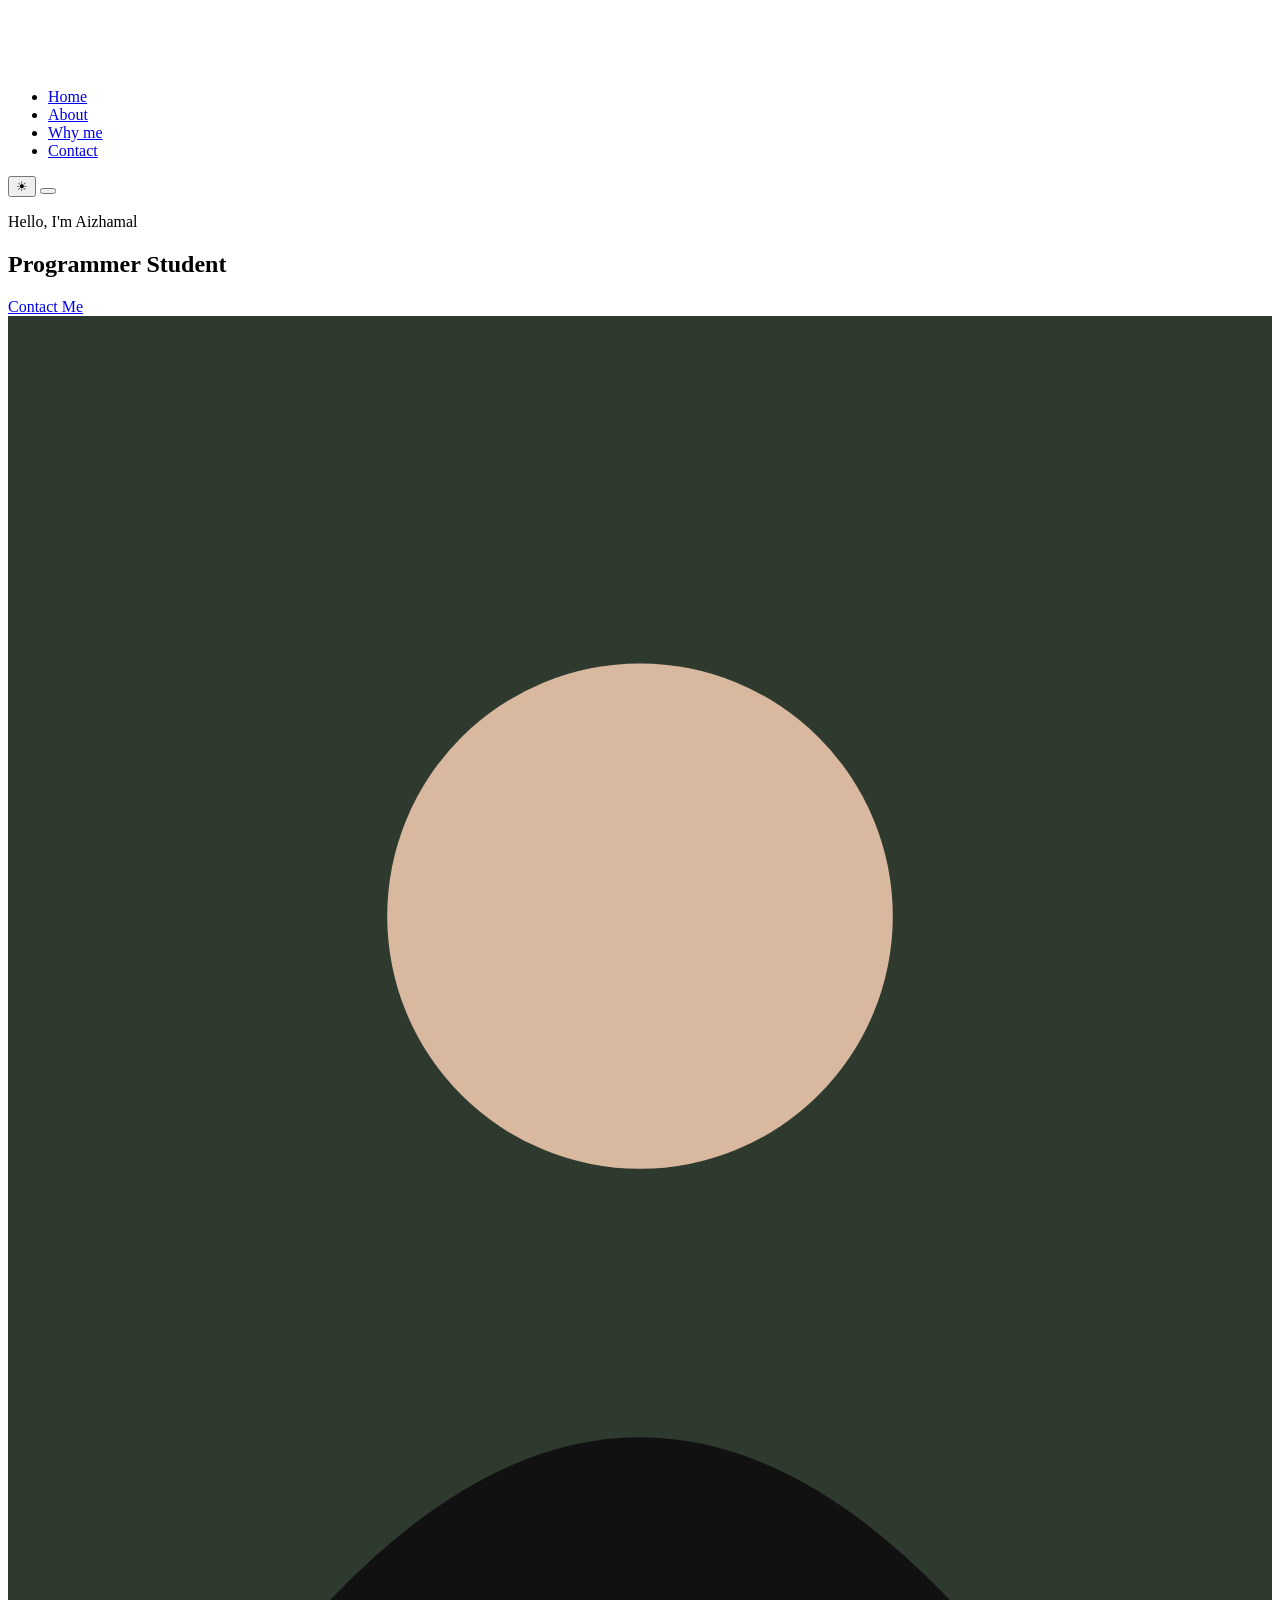
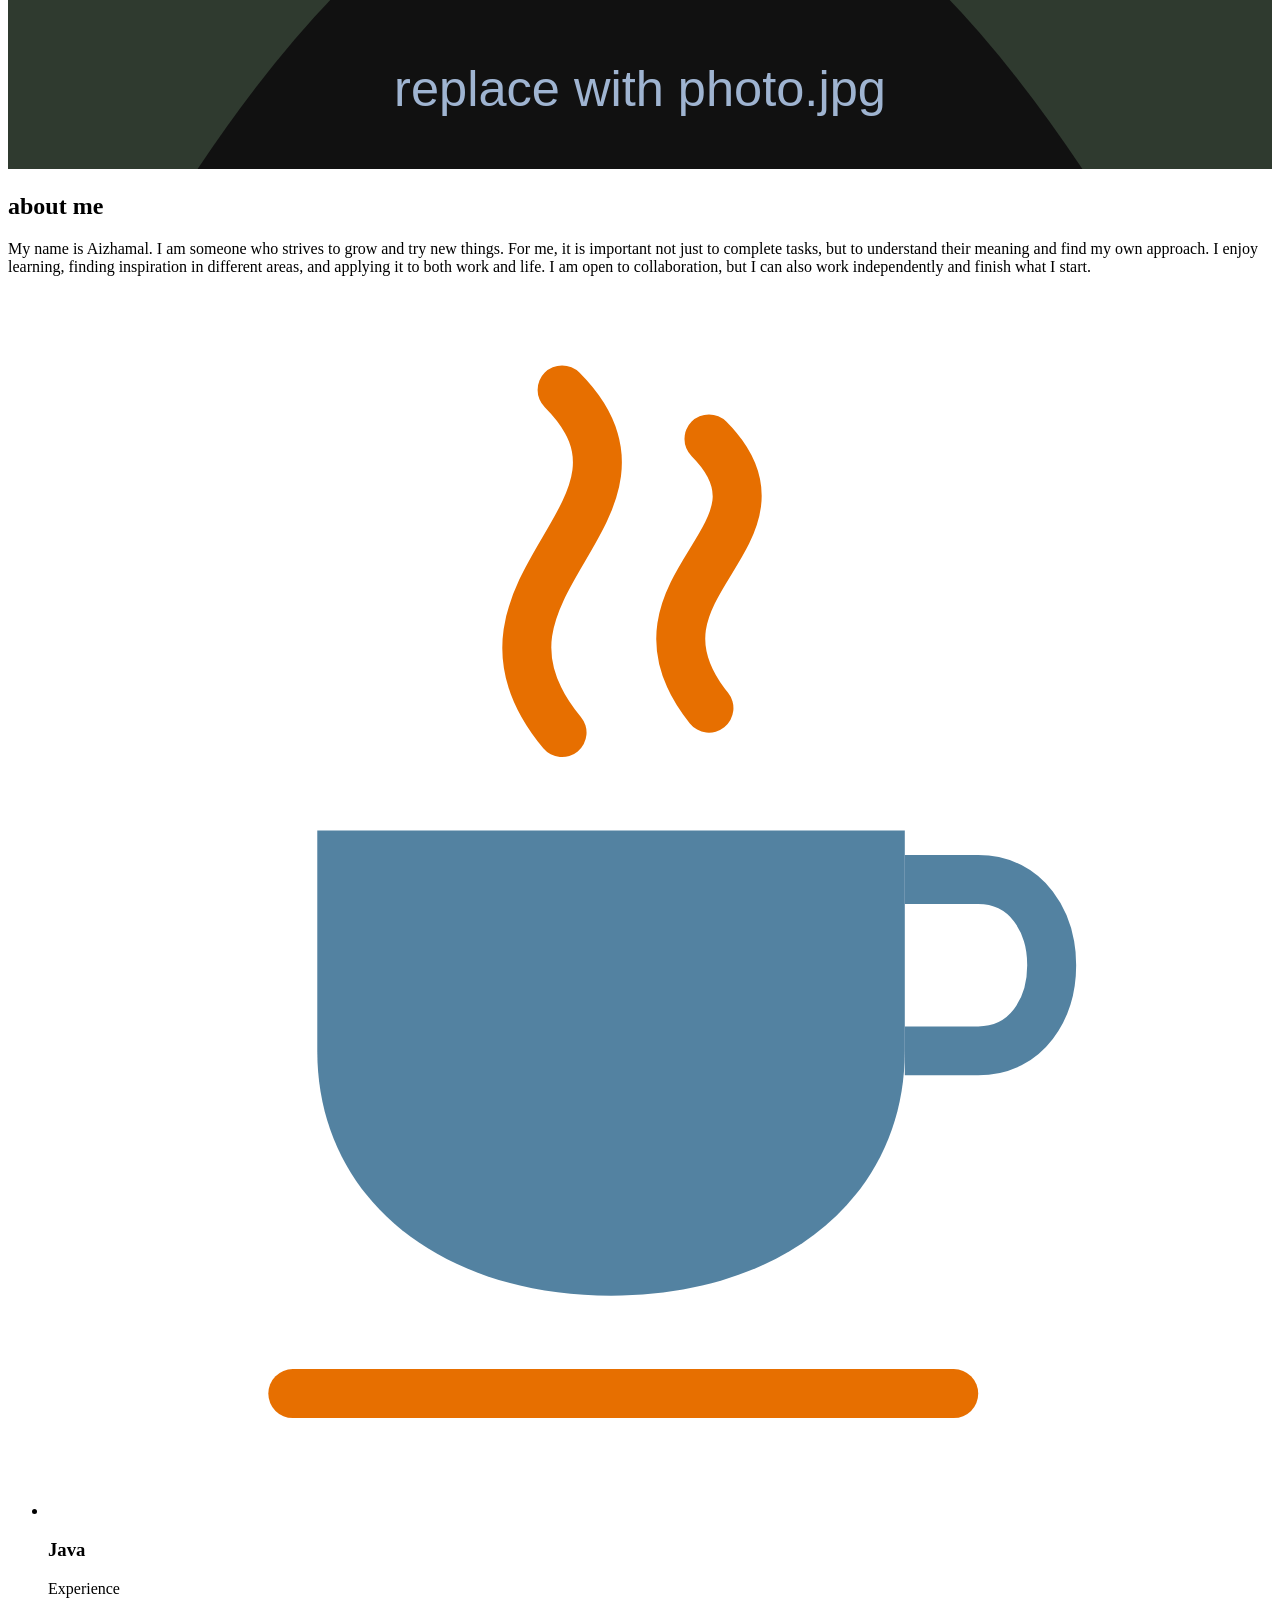
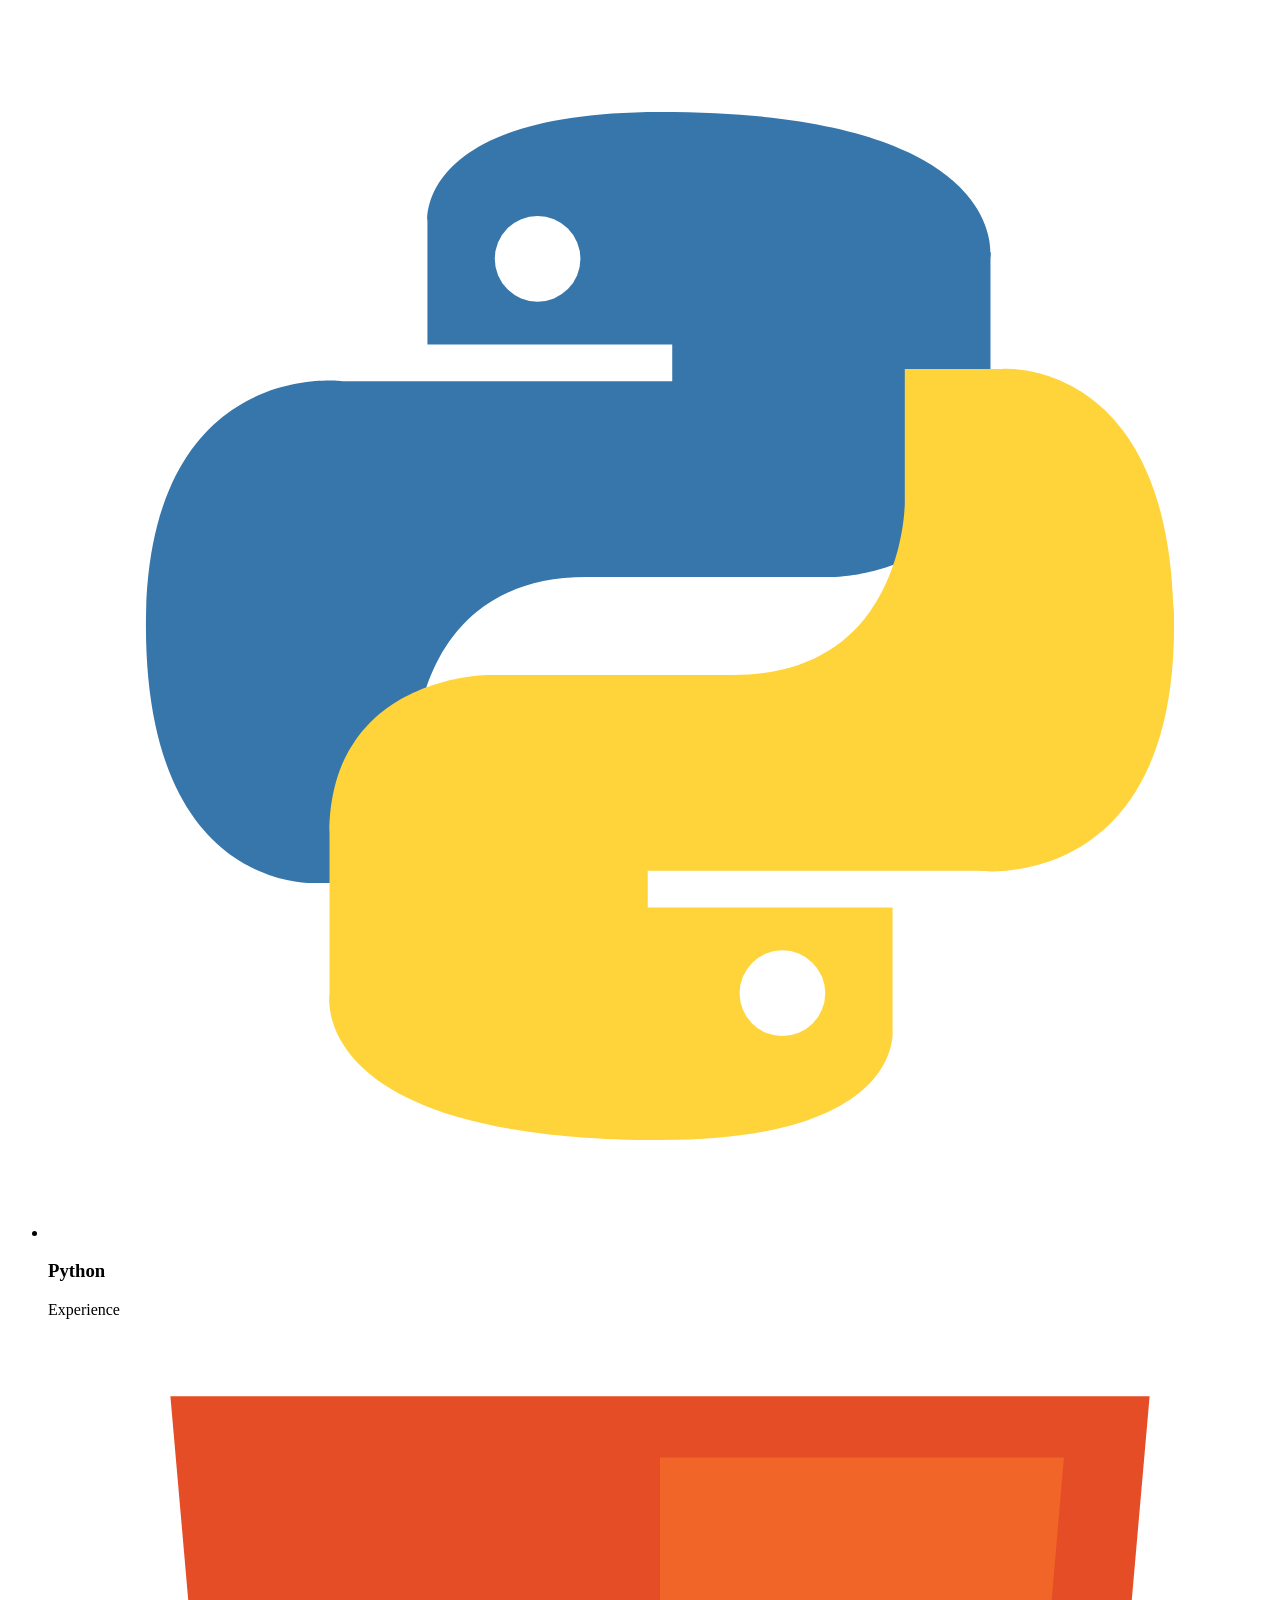
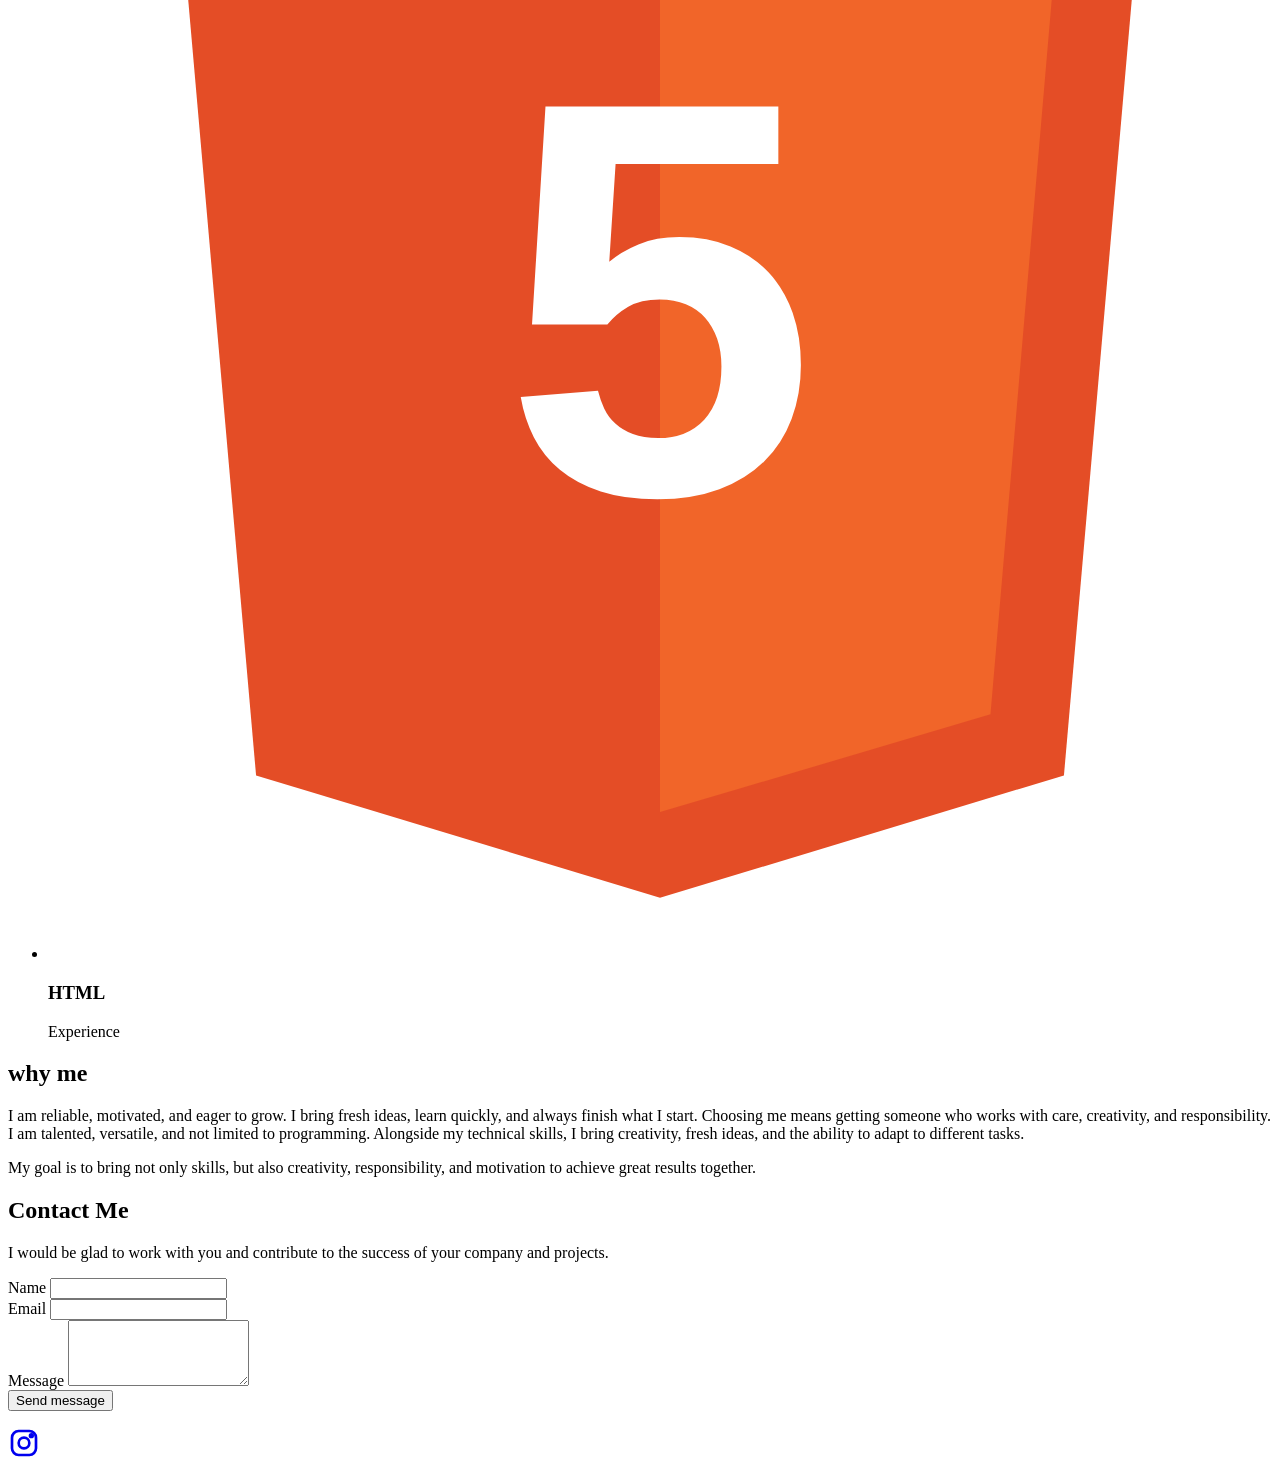
==== images/index.html @ 970d0077 "Add files via upload" ====
<!DOCTYPE html>
<html lang="en">
<head>
  <meta charset="UTF-8">
  <meta name="viewport" content="width=device-width, initial-scale=1.0">
  <title>Aizhamal | Portfolio</title>
  <!-- Шрифт Poppins с Google Fonts (как в макете) -->
  <link rel="preconnect" href="https://fonts.googleapis.com">
  <link rel="preconnect" href="https://fonts.gstatic.com" crossorigin>
  <link href="https://fonts.googleapis.com/css2?family=Poppins:wght@400;500;600;700&display=swap" rel="stylesheet">
  <link rel="stylesheet" href="css/style.css">
  <link rel="icon" type="image/png" href="images/@dyslexicisaiah.jpg">
</head>
<body>

  <!-- ШАПКА: логотип, меню, кнопка темы, бургер -->
  <header class="header">
    <a href="#home" class="logo" aria-label="Go to top">
      <img src="images/logo.svg" alt="Logo">
    </a>

    <nav class="nav" id="nav" aria-label="Main navigation">
      <ul class="nav__list">
        <li><a href="#home">Home</a></li>
        <li><a href="#about">About</a></li>
        <li><a href="#why-me">Why me</a></li>
        <li><a href="#contact">Contact</a></li>
      </ul>
    </nav>

    <div class="header__actions">
      <button class="icon-btn" id="theme-toggle" type="button" aria-label="Switch theme">
        <span id="theme-icon">☀</span>
      </button>
      <button class="icon-btn burger" id="burger" type="button" aria-label="Open menu" aria-expanded="false" aria-controls="nav">
        <span class="burger__line"></span>
        <span class="burger__line"></span>
        <span class="burger__line"></span>
      </button>
    </div>
  </header>

  <main>
    <!-- HERO -->
    <section class="hero" id="home">
      <div class="hero__text">
        <p class="hero__hello">Hello, I'm Aizhamal</p>
        <h1 class="hero__title">Programmer Student</h1>
        <a href="#contact" class="hero__link">Contact Me</a>
      </div>
      <div class="hero__photo">
        <!-- Замени images/photo.jpg на своё фото -->
        <img src="images/photo.svg" alt="Portrait of Aizhamal">
      </div>
    </section>

    <!-- ABOUT ME -->
    <section class="section" id="about">
      <h2 class="section__title">about me</h2>
      <p class="section__text">
        My name is Aizhamal. I am someone who strives to grow and try new things.
        For me, it is important not just to complete tasks, but to understand their
        meaning and find my own approach. I enjoy learning, finding inspiration in
        different areas, and applying it to both work and life. I am open to
        collaboration, but I can also work independently and finish what I start.
      </p>

      <ul class="skills">
        <li class="skill">
          <img src="images/java.svg" alt="Java logo" class="skill__icon">
          <h3 class="skill__name">Java</h3>
          <p class="skill__label">Experience</p>
        </li>
        <li class="skill">
          <img src="images/python.svg" alt="Python logo" class="skill__icon">
          <h3 class="skill__name">Python</h3>
          <p class="skill__label">Experience</p>
        </li>
        <li class="skill">
          <img src="images/html5.svg" alt="HTML5 logo" class="skill__icon">
          <h3 class="skill__name">HTML</h3>
          <p class="skill__label">Experience</p>
        </li>
      </ul>
    </section>

    <!-- WHY ME -->
    <section class="section" id="why-me">
      <h2 class="section__title">why me</h2>
      <p class="section__text">
        I am reliable, motivated, and eager to grow. I bring fresh ideas, learn
        quickly, and always finish what I start. Choosing me means getting someone
        who works with care, creativity, and responsibility. I am talented,
        versatile, and not limited to programming. Alongside my technical skills,
        I bring creativity, fresh ideas, and the ability to adapt to different tasks.
      </p>
      <p class="section__text">
        My goal is to bring not only skills, but also creativity, responsibility,
        and motivation to achieve great results together.
      </p>
    </section>

    <!-- CONTACT -->
    <section class="section" id="contact">
      <h2 class="section__title">Contact Me</h2>
      <p class="section__text section__text--small">
        I would be glad to work with you and contribute to the success of your
        company and projects.
      </p>

      <form class="form" id="contact-form" novalidate>
        <div class="form__group">
          <label for="name">Name</label>
          <input type="text" id="name" name="name" autocomplete="name">
          <span class="form__error" id="name-error" role="alert"></span>
        </div>

        <div class="form__group">
          <label for="email">Email</label>
          <input type="email" id="email" name="email" autocomplete="email">
          <span class="form__error" id="email-error" role="alert"></span>
        </div>

        <div class="form__group">
          <label for="message">Message</label>
          <textarea id="message" name="message" rows="4"></textarea>
          <span class="form__error" id="message-error" role="alert"></span>
        </div>

        <button type="submit" class="form__btn">Send message</button>
        <p class="form__success" id="form-success" role="status"></p>
      </form>
    </section>
  </main>

  <footer class="footer">
    <a href="https://www.instagram.com/" target="_blank" rel="noopener" aria-label="Instagram">
      <svg viewBox="0 0 24 24" width="32" height="32" fill="none" stroke="currentColor" stroke-width="2" aria-hidden="true">
        <rect x="3" y="3" width="18" height="18" rx="5"/>
        <circle cx="12" cy="12" r="4"/>
        <circle cx="17.5" cy="6.5" r="1" fill="currentColor"/>
      </svg>
    </a>
  </footer>

  <script src="js/script.js"></script>
</body>
</html>
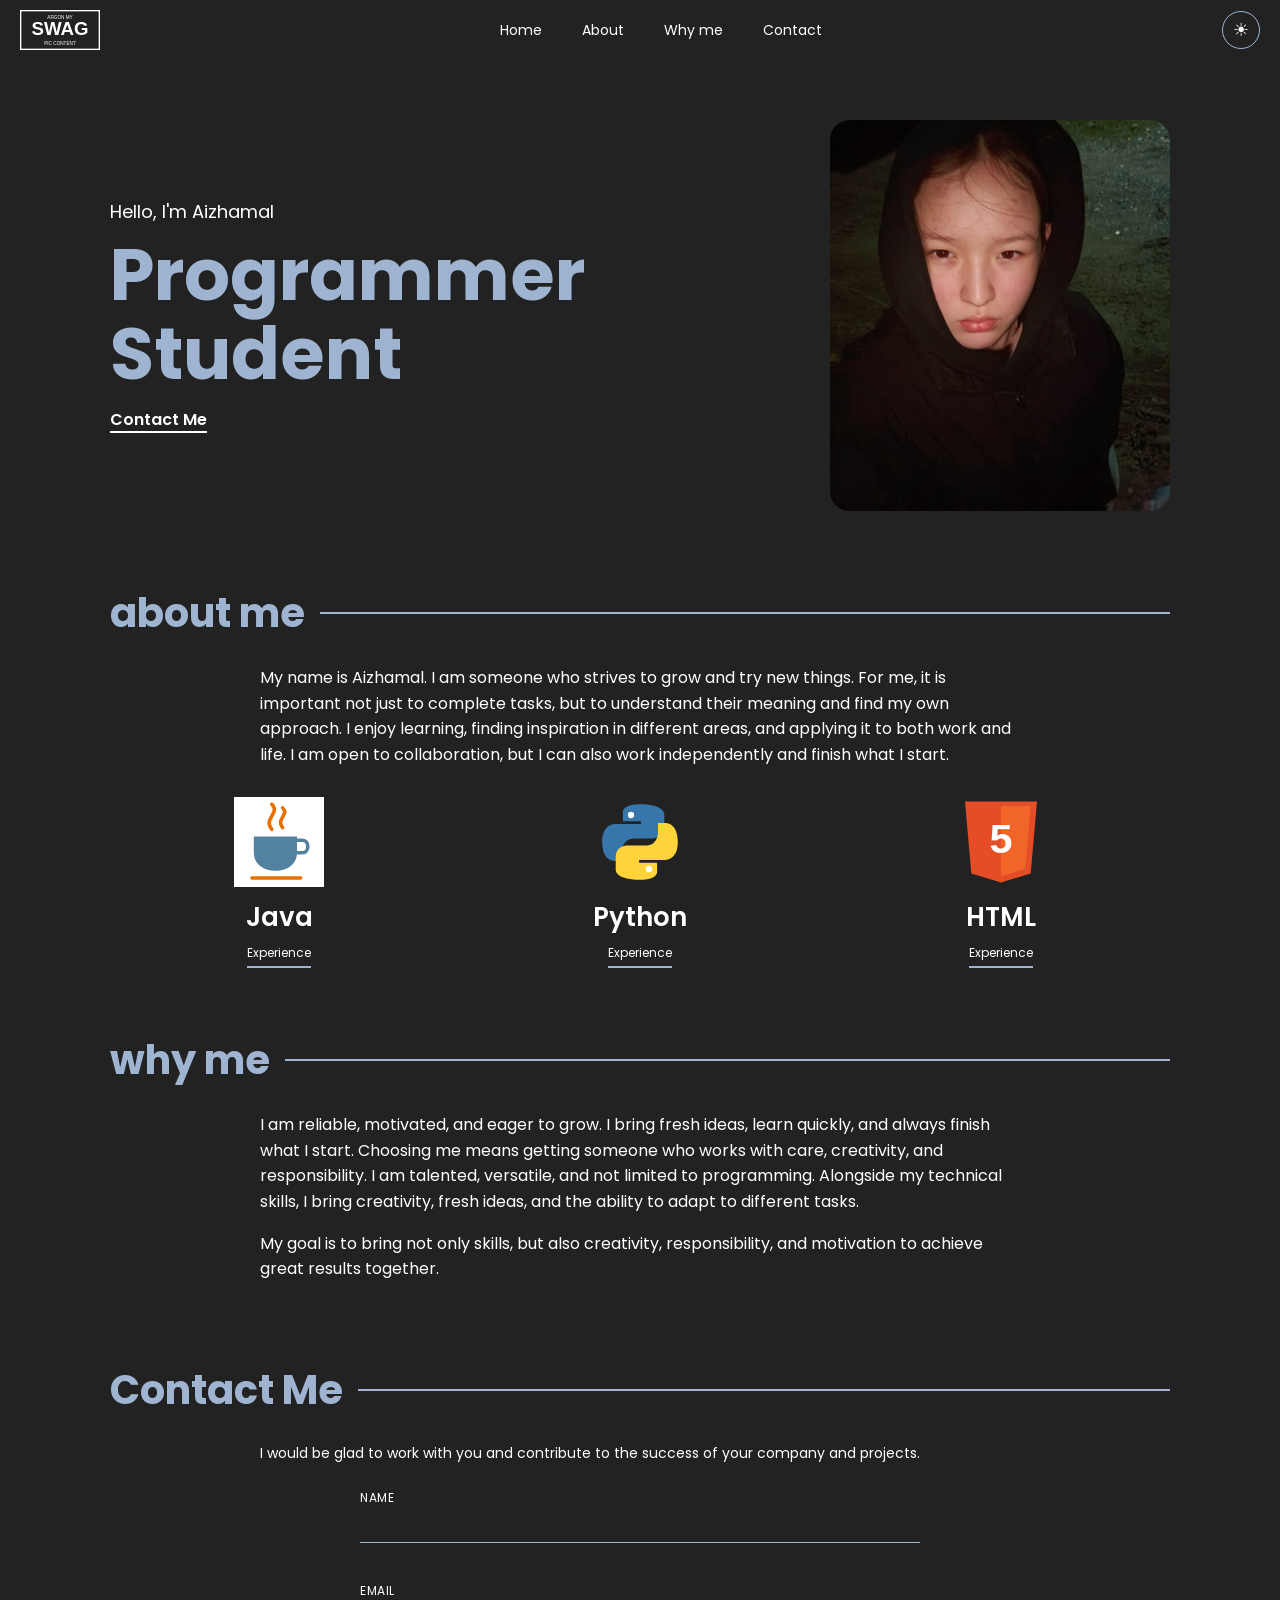
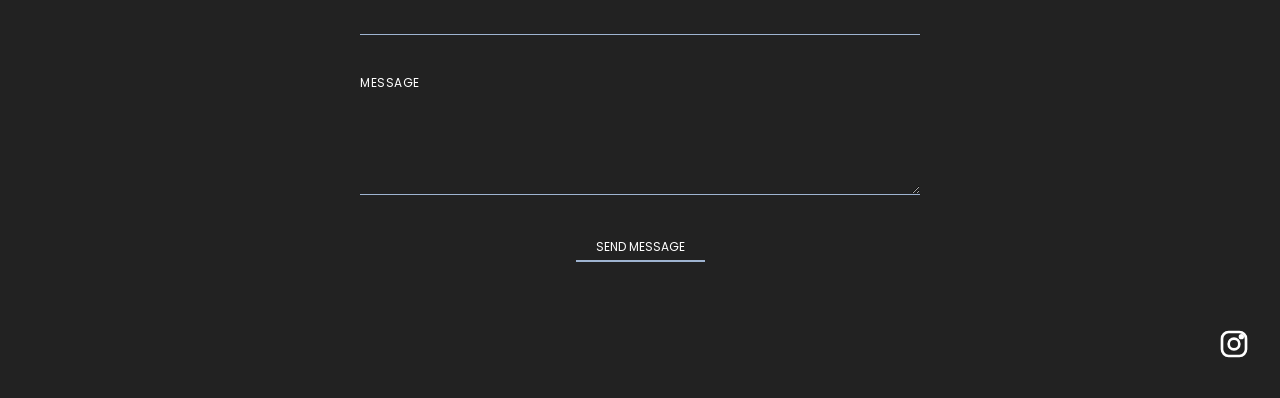
==== commit 0eefce31: "Add files via upload" ====
--- a/images/index.html
+++ b/images/index.html
@@ -50,7 +50,7 @@
       </div>
       <div class="hero__photo">
         <!-- Замени images/photo.jpg на своё фото -->
-        <img src="images/photo.svg" alt="Portrait of Aizhamal">
+        <img src="images/WhatsApp Image 2026-10-16 at 09.16.47.jpeg" alt="Portrait of Aizhamal">
       </div>
     </section>
 
--- a/images/css/style.css
+++ b/images/css/style.css
@@ -0,0 +1,257 @@
+/* ===== 1. ПЕРЕМЕННЫЕ (цвета темы) ===== */
+:root {
+  --bg: #222222;          /* фон страницы */
+  --text: #ffffff;        /* основной текст */
+  --accent: #9fb4d1;      /* голубо-серый акцент из макета */
+  --line: #9fb4d1;        /* цвет линий */
+  --error: #ff7b7b;
+  --font: 'Poppins', sans-serif;
+}
+
+/* Светлая тема: меняем только переменные */
+[data-theme="light"] {
+  --bg: #f4f6fa;
+  --text: #222222;
+  --accent: #4d6a94;
+  --line: #4d6a94;
+  --error: #c62828;
+}
+
+/* ===== 2. БАЗА ===== */
+* { box-sizing: border-box; margin: 0; padding: 0; }
+
+html { scroll-behavior: smooth; scroll-padding-top: 70px; }
+
+body {
+  font-family: var(--font);
+  background: var(--bg);
+  color: var(--text);
+  line-height: 1.6;
+  overflow-x: hidden;           /* без горизонтальной прокрутки */
+  transition: background .3s, color .3s;
+}
+
+img { max-width: 100%; display: block; }
+a { color: inherit; text-decoration: none; }
+ul { list-style: none; }
+
+:focus-visible { outline: 2px solid var(--accent); outline-offset: 3px; }
+
+/* ===== 3. ШАПКА ===== */
+.header {
+  position: sticky;
+  top: 0;
+  z-index: 10;
+  display: flex;
+  align-items: center;
+  justify-content: space-between;
+  padding: 10px 20px;
+  background: var(--bg);
+  transition: background .3s;
+}
+
+.logo img { height: 40px; width: auto; }
+
+.nav__list { display: flex; gap: 40px; font-size: 14px; }
+.nav__list a:hover { color: var(--accent); }
+
+.header__actions { display: flex; align-items: center; gap: 10px; }
+
+.icon-btn {
+  width: 38px;
+  height: 38px;
+  border: 1.5px solid var(--accent);
+  border-radius: 50%;
+  background: transparent;
+  color: var(--text);
+  font-size: 18px;
+  cursor: pointer;
+  display: flex;
+  align-items: center;
+  justify-content: center;
+}
+
+/* Бургер скрыт на компьютере */
+.burger { display: none; flex-direction: column; gap: 4px; }
+.burger__line {
+  width: 18px; height: 2px;
+  background: var(--text);
+  transition: transform .3s, opacity .3s;
+}
+/* Крестик, когда меню открыто */
+.burger.is-open .burger__line:nth-child(1) { transform: translateY(6px) rotate(45deg); }
+.burger.is-open .burger__line:nth-child(2) { opacity: 0; }
+.burger.is-open .burger__line:nth-child(3) { transform: translateY(-6px) rotate(-45deg); }
+
+/* ===== 4. HERO ===== */
+.hero {
+  display: flex;
+  align-items: center;
+  justify-content: space-between;
+  gap: 20px;
+  padding: 30px 20px 40px;
+  max-width: 1100px;
+  margin: 0 auto;
+}
+
+.hero__hello { font-size: 14px; margin-bottom: 8px; }
+
+.hero__title {
+  font-size: 40px;
+  line-height: 1.1;
+  font-weight: 700;
+  color: var(--accent);
+  margin-bottom: 14px;
+}
+
+.hero__link {
+  font-size: 13px;
+  font-weight: 600;
+  border-bottom: 2px solid var(--text);
+}
+
+.hero__photo {
+  width: 50%;
+  max-width: 340px;
+  flex-shrink: 0;
+}
+.hero__photo img {
+  width: 100%;
+  aspect-ratio: 1 / 1.15;
+  object-fit: cover;
+  border-radius: 20px;
+}
+
+/* ===== 5. СЕКЦИИ ===== */
+.section {
+  max-width: 1100px;
+  margin: 0 auto;
+  padding: 30px 20px;
+}
+
+/* Заголовок с линией справа, как в макете */
+.section__title {
+  display: flex;
+  align-items: center;
+  gap: 15px;
+  font-size: 28px;
+  font-weight: 700;
+  color: var(--accent);
+  margin-bottom: 20px;
+}
+.section__title::after {
+  content: "";
+  flex: 1;
+  height: 2px;
+  background: var(--line);
+}
+
+.section__text {
+  font-size: 12px;
+  max-width: 560px;
+  margin: 0 auto 16px;
+}
+.section__text--small { font-size: 11px; }
+
+/* ===== 6. НАВЫКИ ===== */
+.skills {
+  display: flex;
+  justify-content: space-around;
+  gap: 20px;
+  margin-top: 30px;
+  text-align: center;
+}
+.skill__icon { width: 60px; height: 60px; margin: 0 auto 10px; }
+.skill__name { font-size: 18px; font-weight: 600; }
+.skill__label {
+  font-size: 9px;
+  display: inline-block;
+  padding-bottom: 4px;
+  border-bottom: 2px solid var(--accent);
+  min-width: 60px;
+}
+
+/* ===== 7. ФОРМА ===== */
+.form { max-width: 560px; margin: 24px auto 0; }
+.form__group { margin-bottom: 22px; display: flex; flex-direction: column; }
+
+.form label { font-size: 8px; text-transform: uppercase; letter-spacing: .5px; }
+
+.form input,
+.form textarea {
+  background: transparent;
+  border: none;
+  border-bottom: 1.5px solid var(--accent);
+  color: var(--text);
+  font: inherit;
+  font-size: 14px;
+  padding: 6px 0;
+  resize: vertical;
+}
+.form input:focus,
+.form textarea:focus { outline: none; border-bottom-width: 3px; }
+
+.form__group.has-error input,
+.form__group.has-error textarea { border-bottom-color: var(--error); }
+
+.form__error { color: var(--error); font-size: 11px; min-height: 16px; }
+
+.form__btn {
+  display: block;
+  margin: 10px auto 0;
+  background: none;
+  border: none;
+  border-bottom: 2px solid var(--accent);
+  color: var(--text);
+  font: inherit;
+  font-size: 8px;
+  text-transform: uppercase;
+  padding: 4px 20px;
+  cursor: pointer;
+}
+.form__btn:hover { color: var(--accent); }
+
+.form__success { text-align: center; color: var(--accent); font-size: 13px; margin-top: 16px; }
+
+/* ===== 8. ПОДВАЛ ===== */
+.footer { display: flex; justify-content: flex-end; padding: 20px 30px 30px; }
+
+/* ===== 9. АДАПТИВ: телефон ===== */
+@media (max-width: 700px) {
+  .burger { display: flex; }
+
+  /* Меню превращается в выпадающую панель */
+  .nav {
+    position: absolute;
+    top: 100%;
+    left: 0;
+    right: 0;
+    background: var(--bg);
+    border-bottom: 2px solid var(--accent);
+    max-height: 0;
+    overflow: hidden;
+    transition: max-height .3s;
+  }
+  .nav.is-open { max-height: 300px; }
+  .nav__list { flex-direction: column; gap: 0; text-align: center; }
+  .nav__list a { display: block; padding: 14px; }
+
+  .hero__title { font-size: 34px; }
+  .section__title { font-size: 26px; }
+}
+
+/* ===== 10. АДАПТИВ: компьютер ===== */
+@media (min-width: 701px) {
+  .hero { padding-top: 60px; }
+  .hero__hello { font-size: 18px; }
+  .hero__title { font-size: 72px; }
+  .hero__link { font-size: 16px; }
+  .section__title { font-size: 40px; }
+  .section__text { font-size: 16px; max-width: 760px; }
+  .section__text--small { font-size: 14px; }
+  .skill__icon { width: 90px; height: 90px; }
+  .skill__name { font-size: 26px; }
+  .skill__label { font-size: 12px; }
+  .form label { font-size: 12px; }
+  .form__btn { font-size: 12px; }
+}
